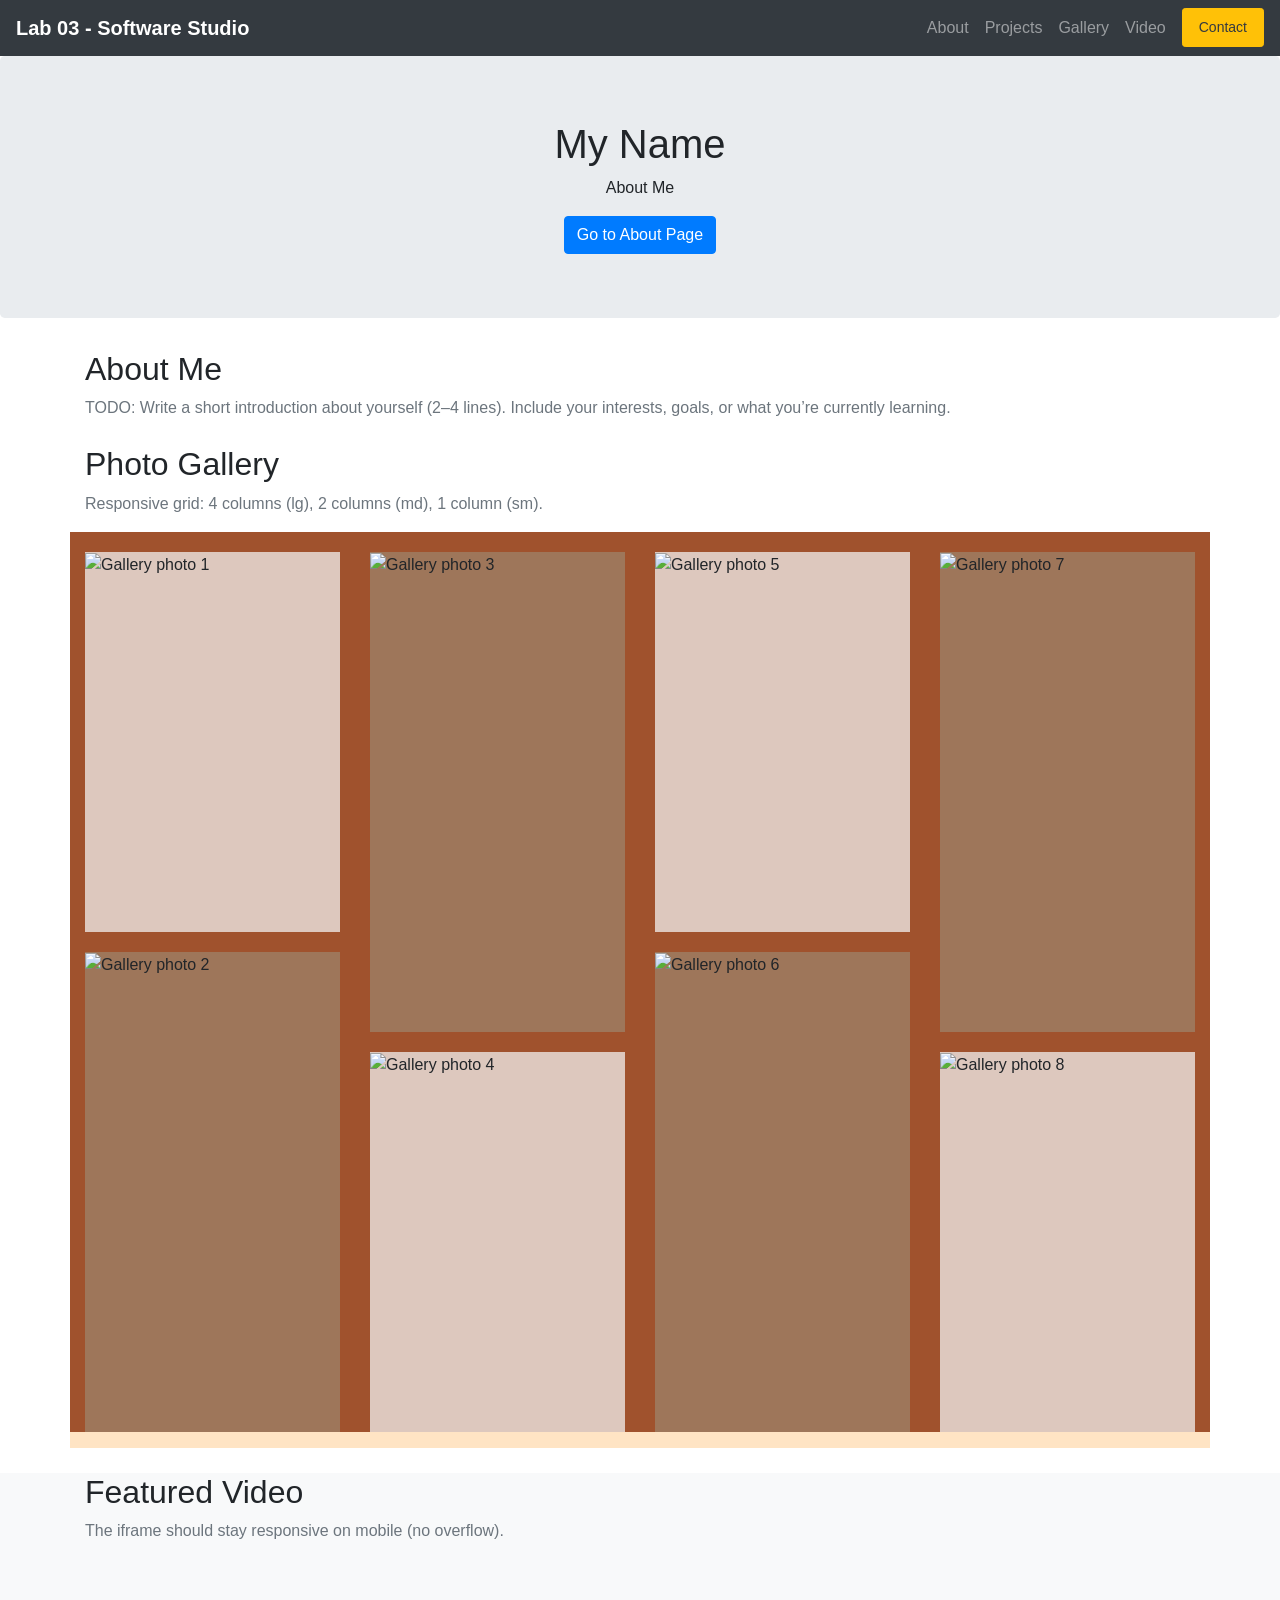
==== index.html @ 6ae56dce "initial commit" ====
<!doctype html>
<html lang="en">
  <head>
    <!-- Required meta tags -->
    <meta charset="utf-8" />
    <meta
      name="viewport"
      content="width=device-width, initial-scale=1, shrink-to-fit=no"
    />

    <!-- Bootstrap CSS -->
    <link
      rel="stylesheet"
      href="https://cdn.jsdelivr.net/npm/bootstrap@4.0.0/dist/css/bootstrap.min.css"
      integrity="sha384-Gn5384xqQ1aoWXA+058RXPxPg6fy4IWvTNh0E263XmFcJlSAwiGgFAW/dAiS6JXm"
      crossorigin="anonymous"
    />

    <!-- * student input CSS here -->
    <link rel="stylesheet" href="index.css" />

    <title>Lab03 - Personall Website</title>
  </head>

  <body>
    <!-- <h1>Lab03</h1> -->

    <!-- * student add component #1 NAVBAR -->
    <!-- They can either make by them self, or copy from the bootstrap documentation - navbar  -->
    <nav class="navbar navbar-expand-lg navbar-dark bg-dark sticky-top">
      <a class="navbar-brand font-weight-bold" href="#top"
        >Lab 03 - Software Studio</a
      >
      <button
        class="navbar-toggler"
        type="button"
        data-toggle="collapse"
        data-target="#mainNav"
        aria-controls="mainNav"
        aria-expanded="false"
        aria-label="Toggle navigation"
      >
        <span class="navbar-toggler-icon"></span>
      </button>

      <div class="collapse navbar-collapse" id="mainNav">
        <ul class="navbar-nav ml-auto">
          <li class="nav-item"><a class="nav-link" href="#about">About</a></li>
          <li class="nav-item">
            <a class="nav-link" href="#projects">Projects</a>
          </li>
          <li class="nav-item">
            <a class="nav-link" href="#gallery">Gallery</a>
          </li>
          <li class="nav-item"><a class="nav-link" href="#video">Video</a></li>
          <li class="nav-item">
            <a
              class="nav-link btn btn-sm btn-warning text-dark ml-lg-2 px-3"
              href="#contact"
            >
              Contact
            </a>
          </li>
        </ul>
      </div>
    </nav>

    <!-- * Student can add button, card, carousel, media object, modal, dropdown, Hero, collapse, any bootstrap -->
    <!-- * Component #2 - Hero (jumbotron) -->
    <div class="jumbotron text-center">
      <h1>My Name</h1>
      <p>About Me</p>
      <a href="about.html" class="btn btn-primary">Go to About Page</a>
    </div>

    <section id="about" class="section-pad">
      <div class="container">
        <h2 class="section-title">About Me</h2>
        <p class="text-muted mb-0">
          TODO: Write a short introduction about yourself (2–4 lines). Include
          your interests, goals, or what you’re currently learning.
        </p>
      </div>
    </section>

    <!-- * component 3 - Photo Gallery -->
    <section id="gallery" class="section-pad">
      <div class="container">
        <h2 class="section-title">Photo Gallery</h2>
        <p class="text-muted">
          Responsive grid: 4 columns (lg), 2 columns (md), 1 column (sm).
        </p>

        <div class="row" id="photo-gallery">
          <!-- Column 1 -->
          <div class="col-lg-3 col-md-6 col-sm-12 mb-3 photo-column">
            <div class="photo-sm">
              <img
                src="https://picsum.photos/seed/p1/800/600"
                alt="Gallery photo 1"
              />
            </div>
            <div class="photo-big">
              <img
                src="https://picsum.photos/seed/p2/800/900"
                alt="Gallery photo 2"
              />
            </div>
          </div>

          <!-- Column 2 -->
          <div class="col-lg-3 col-md-6 col-sm-12 mb-3 photo-column">
            <div class="photo-big">
              <img
                src="https://picsum.photos/seed/p3/800/900"
                alt="Gallery photo 3"
              />
            </div>
            <div class="photo-sm">
              <img
                src="https://picsum.photos/seed/p4/800/600"
                alt="Gallery photo 4"
              />
            </div>
          </div>

          <!-- Column 3 -->
          <div class="col-lg-3 col-md-6 col-sm-12 mb-3 photo-column">
            <div class="photo-sm">
              <img
                src="https://picsum.photos/seed/p5/800/600"
                alt="Gallery photo 5"
              />
            </div>
            <div class="photo-big">
              <img
                src="https://picsum.photos/seed/p6/800/900"
                alt="Gallery photo 6"
              />
            </div>
          </div>

          <!-- Column 4 -->
          <div class="col-lg-3 col-md-6 col-sm-12 mb-3 photo-column">
            <div class="photo-big">
              <img
                src="https://picsum.photos/seed/p7/800/900"
                alt="Gallery photo 7"
              />
            </div>
            <div class="photo-sm">
              <img
                src="https://picsum.photos/seed/p8/800/600"
                alt="Gallery photo 8"
              />
            </div>
          </div>
        </div>
      </div>
    </section>

    <!-- * Component #5 - Responsive YouTube IFrame -->
    <section id="video" class="section-pad bg-light">
      <div class="container">
        <h2 class="section-title">Featured Video</h2>
        <p class="text-muted">
          The iframe should stay responsive on mobile (no overflow).
        </p>

        <div class="video-wrap">
          <iframe
            class="video-iframe"
            src="https://www.youtube.com/embed/Yu5S5P0P5Qw"
            title="YouTube video"
            frameborder="0"
            allow="
              accelerometer;
              autoplay;
              clipboard-write;
              encrypted-media;
              gyroscope;
              picture-in-picture;
            "
            allowfullscreen
          ></iframe>
        </div>
      </div>
    </section>

    <!-- Optional JavaScript -->
    <!-- jQuery first, then Popper.js, then Bootstrap JS -->
    <script
      src="https://code.jquery.com/jquery-3.4.1.slim.min.js"
      integrity="sha384-J6qa4849blE2+poT4WnyKhv5vZF5SrPo0iEjwBvKU7imGFAV0wwj1yYfoRSJoZ+n"
      crossorigin="anonymous"
    ></script>
    <script
      src="https://cdn.jsdelivr.net/npm/popper.js@1.16.0/dist/umd/popper.min.js"
      integrity="sha384-Q6E9RHvbIyZFJoft+2mJbHaEWldlvI9IOYy5n3zV9zzTtmI3UksdQRVvoxMfooAo"
      crossorigin="anonymous"
    ></script>
    <script
      src="https://stackpath.bootstrapcdn.com/bootstrap/4.4.1/js/bootstrap.min.js"
      integrity="sha384-wfSDF2E50Y2D1uUdj0O3uMBJnjuUD4Ih7YwaYd1iqfktj0Uod8GCExl3Og8ifwB6"
      crossorigin="anonymous"
    ></script>
  </body>
</html>
---- index.css ----
.section-title {
  margin-top: 25px;
}

.photo-column {
  background-color: sienna;
  height: auto;
}

#photo-gallery {
  background-color: bisque;
  height: auto;
}

.photo-sm {
  width: 100%;
  height: 380px;
  background-color: rgb(221, 200, 190);
  margin-top: 20px;
  overflow: hidden;
}

.photo-big {
  width: 100%;
  height: 480px;
  background-color: rgb(158, 118, 90);
  margin-top: 20px;
  overflow: hidden;
}

@media (min-width: 575.98px) {
  .video-iframe {
    height: 400px;
    width: 100%;
    margin-top: 20px;
  }
}

@media (min-width: 767.98px) {
  .video-iframe {
    height: 600px;
    width: 100%;
    margin-top: 20px;
  }
}

@media (min-width: 901.98px) {
  .video-iframe {
    height: 800px;
    width: 100%;
    margin-top: 20px;
  }
}
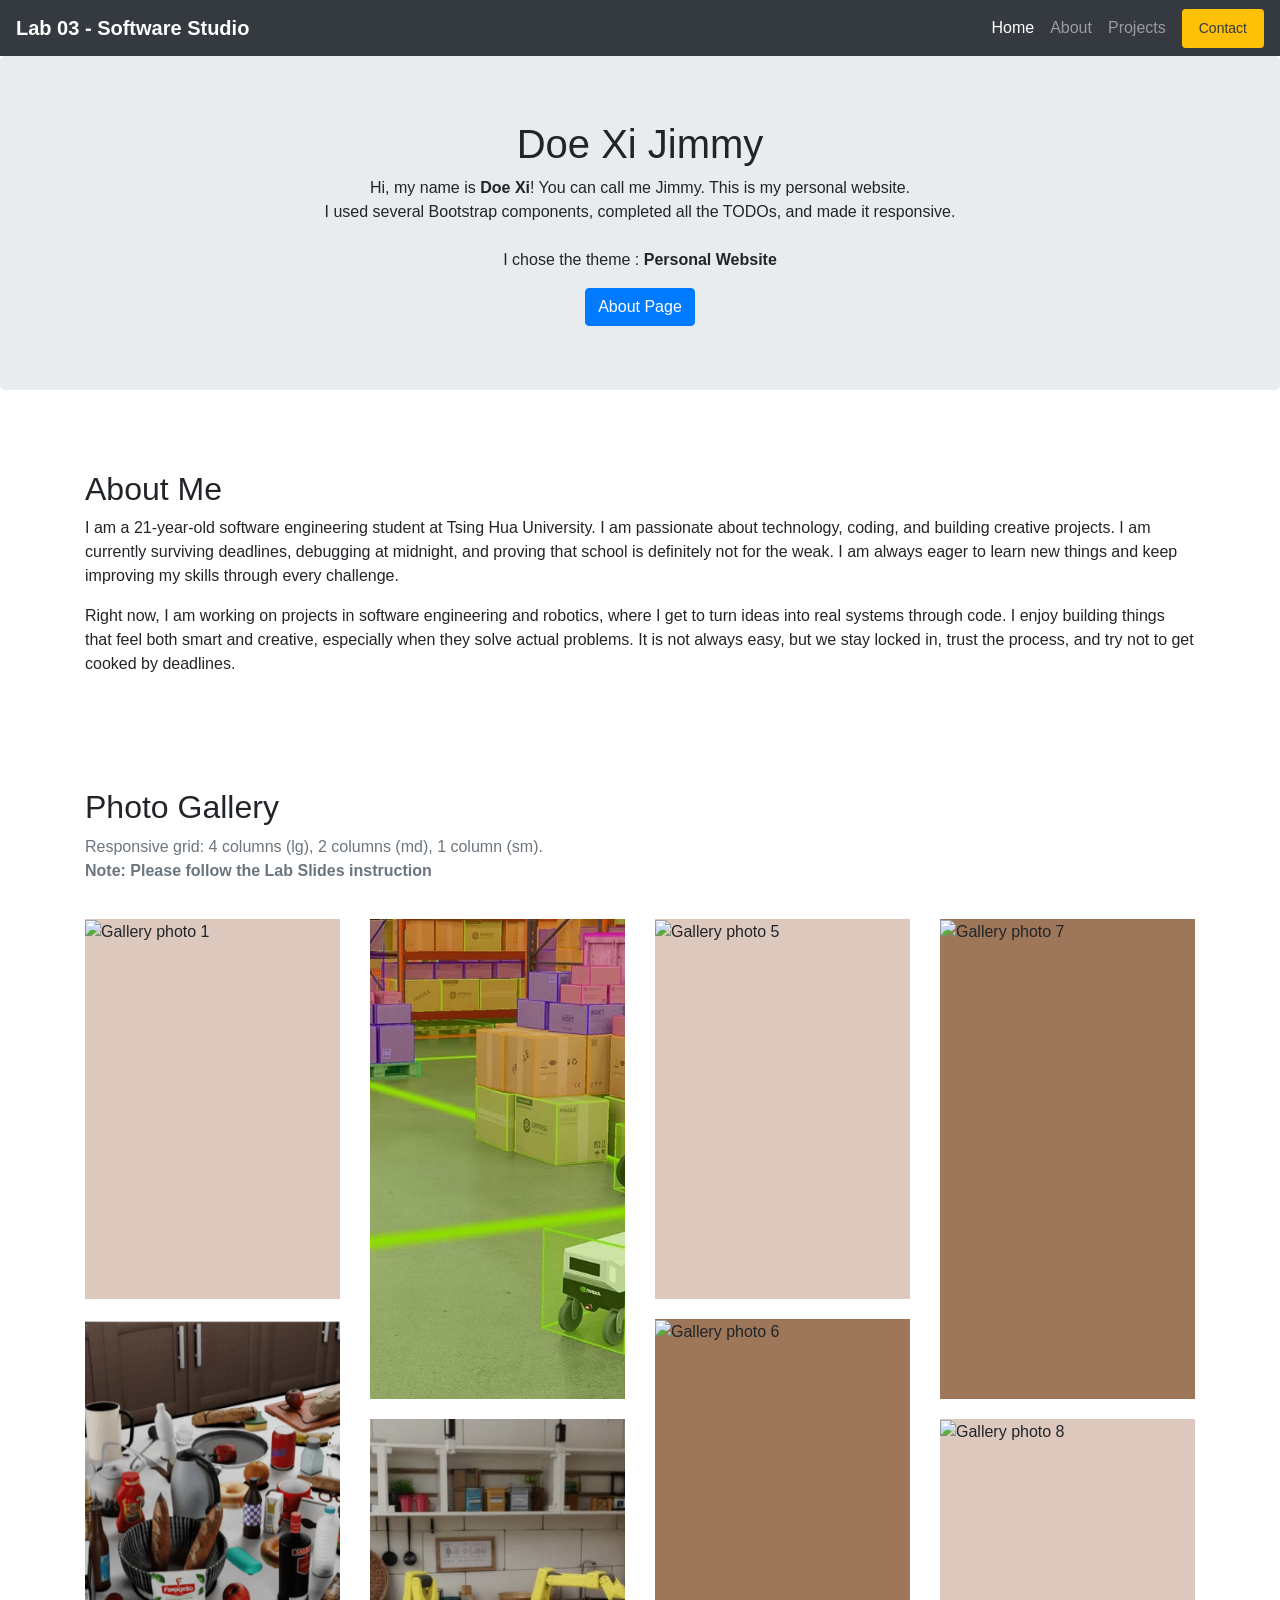
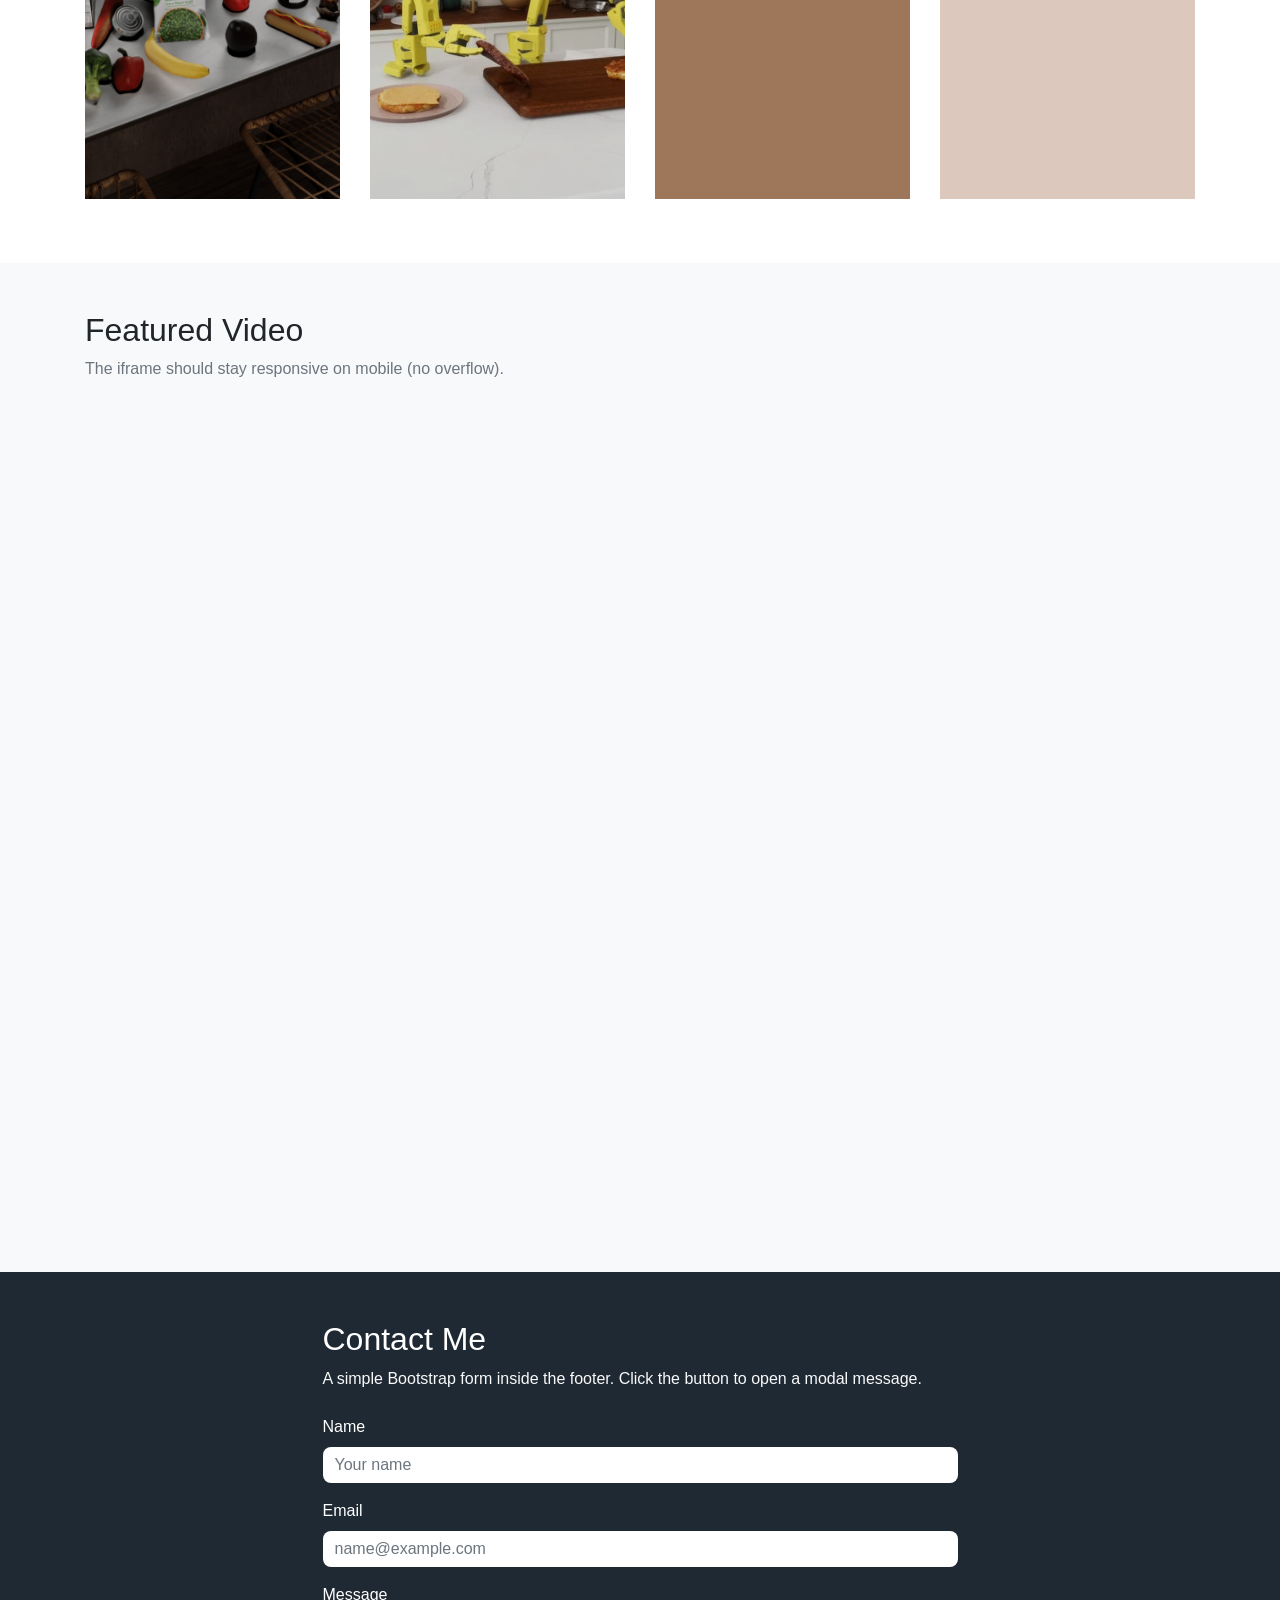
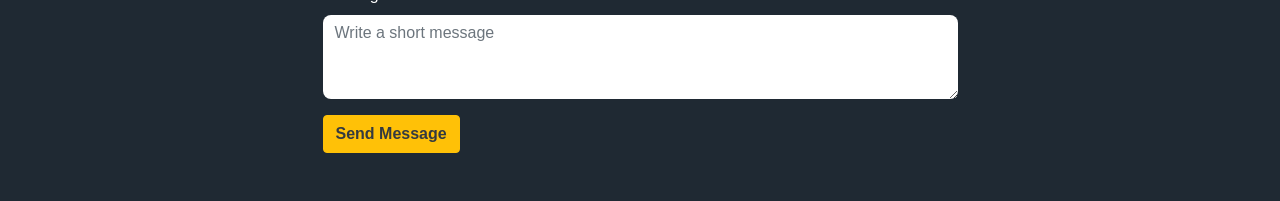
==== commit 3ae2ae0e: "updated version, add multi page, etc" ====
--- a/index.html
+++ b/index.html
@@ -19,7 +19,7 @@
     <!-- * student input CSS here -->
     <link rel="stylesheet" href="index.css" />
 
-    <title>Lab03 - Personall Website</title>
+    <title>Lab03 - Home Page</title>
   </head>
 
   <body>
@@ -28,7 +28,7 @@
     <!-- * student add component #1 NAVBAR -->
     <!-- They can either make by them self, or copy from the bootstrap documentation - navbar  -->
     <nav class="navbar navbar-expand-lg navbar-dark bg-dark sticky-top">
-      <a class="navbar-brand font-weight-bold" href="#top"
+      <a class="navbar-brand font-weight-bold" href="index.html"
         >Lab 03 - Software Studio</a
       >
       <button
@@ -44,16 +44,19 @@
       </button>
 
       <div class="collapse navbar-collapse" id="mainNav">
-        <ul class="navbar-nav ml-auto">
-          <li class="nav-item"><a class="nav-link" href="#about">About</a></li>
-          <li class="nav-item">
-            <a class="nav-link" href="#projects">Projects</a>
+        <ul class="navbar-nav ml-auto align-items-lg-center">
+          <li class="nav-item active">
+            <a class="nav-link" href="index.html"
+              >Home <span class="sr-only">(current)</span></a
+            >
           </li>
           <li class="nav-item">
-            <a class="nav-link" href="#gallery">Gallery</a>
+            <a class="nav-link" href="about.html">About</a>
           </li>
-          <li class="nav-item"><a class="nav-link" href="#video">Video</a></li>
           <li class="nav-item">
+            <a class="nav-link" href="projects.html">Projects</a>
+          </li>
+          <li class="nav-item mt-2 mt-lg-0">
             <a
               class="nav-link btn btn-sm btn-warning text-dark ml-lg-2 px-3"
               href="#contact"
@@ -68,17 +71,35 @@
     <!-- * Student can add button, card, carousel, media object, modal, dropdown, Hero, collapse, any bootstrap -->
     <!-- * Component #2 - Hero (jumbotron) -->
     <div class="jumbotron text-center">
-      <h1>My Name</h1>
-      <p>About Me</p>
-      <a href="about.html" class="btn btn-primary">Go to About Page</a>
+      <h1>Doe Xi Jimmy</h1>
+      <p>
+        Hi, my name is <b>Doe Xi</b>! You can call me Jimmy. This is my personal
+        website. <br />
+        I used several Bootstrap components, completed all the TODOs, and made
+        it responsive. <br />
+        <br />
+        I chose the theme : <b>Personal Website</b>
+      </p>
+      <a href="about.html" class="btn btn-primary">About Page</a>
     </div>
 
     <section id="about" class="section-pad">
       <div class="container">
         <h2 class="section-title">About Me</h2>
-        <p class="text-muted mb-0">
-          TODO: Write a short introduction about yourself (2–4 lines). Include
-          your interests, goals, or what you’re currently learning.
+        <p class="">
+          I am a 21-year-old software engineering student at Tsing Hua
+          University. I am passionate about technology, coding, and building
+          creative projects. I am currently surviving deadlines, debugging at
+          midnight, and proving that school is definitely not for the weak. I am
+          always eager to learn new things and keep improving my skills through
+          every challenge.
+        </p>
+        <p>
+          Right now, I am working on projects in software engineering and
+          robotics, where I get to turn ideas into real systems through code. I
+          enjoy building things that feel both smart and creative, especially
+          when they solve actual problems. It is not always easy, but we stay
+          locked in, trust the process, and try not to get cooked by deadlines.
         </p>
       </div>
     </section>
@@ -88,39 +109,28 @@
       <div class="container">
         <h2 class="section-title">Photo Gallery</h2>
         <p class="text-muted">
-          Responsive grid: 4 columns (lg), 2 columns (md), 1 column (sm).
+          Responsive grid: 4 columns (lg), 2 columns (md), 1 column (sm). <br />
+          <b>Note: Please follow the Lab Slides instruction</b>
         </p>
 
         <div class="row" id="photo-gallery">
           <!-- Column 1 -->
           <div class="col-lg-3 col-md-6 col-sm-12 mb-3 photo-column">
             <div class="photo-sm">
-              <img
-                src="https://picsum.photos/seed/p1/800/600"
-                alt="Gallery photo 1"
-              />
+              <img src="image/photo_4.gif" alt="Gallery photo 1" />
             </div>
             <div class="photo-big">
-              <img
-                src="https://picsum.photos/seed/p2/800/900"
-                alt="Gallery photo 2"
-              />
+              <img src="image/photo_1.jpg" alt="Gallery photo 2" />
             </div>
           </div>
 
           <!-- Column 2 -->
           <div class="col-lg-3 col-md-6 col-sm-12 mb-3 photo-column">
             <div class="photo-big">
-              <img
-                src="https://picsum.photos/seed/p3/800/900"
-                alt="Gallery photo 3"
-              />
+              <img src="image/photo_2.jpg" alt="Gallery photo 3" />
             </div>
             <div class="photo-sm">
-              <img
-                src="https://picsum.photos/seed/p4/800/600"
-                alt="Gallery photo 4"
-              />
+              <img src="image/photo_3.jpg" alt="Gallery photo 4" />
             </div>
           </div>
 
@@ -186,6 +196,99 @@
         </div>
       </div>
     </section>
+
+    <footer id="contact" class="site-footer py-5">
+      <div class="container">
+        <div class="row justify-content-center">
+          <div class="col-lg-7">
+            <h2 class="section-title text-white mt-0">Contact Me</h2>
+            <p class="text-light mb-4">
+              A simple Bootstrap form inside the footer. Click the button to
+              open a modal message.
+            </p>
+
+            <form>
+              <div class="form-group">
+                <label for="contactName" class="text-white">Name</label>
+                <input
+                  type="text"
+                  class="form-control"
+                  id="contactName"
+                  placeholder="Your name"
+                />
+              </div>
+
+              <div class="form-group">
+                <label for="contactEmail" class="text-white">Email</label>
+                <input
+                  type="email"
+                  class="form-control"
+                  id="contactEmail"
+                  placeholder="name@example.com"
+                />
+              </div>
+
+              <div class="form-group">
+                <label for="contactMessage" class="text-white">Message</label>
+                <textarea
+                  class="form-control"
+                  id="contactMessage"
+                  rows="3"
+                  placeholder="Write a short message"
+                ></textarea>
+              </div>
+
+              <button
+                type="button"
+                class="btn btn-warning text-dark font-weight-bold"
+                data-toggle="modal"
+                data-target="#contactModal"
+              >
+                Send Message
+              </button>
+            </form>
+          </div>
+        </div>
+      </div>
+    </footer>
+
+    <div
+      class="modal fade"
+      id="contactModal"
+      tabindex="-1"
+      role="dialog"
+      aria-labelledby="contactModalLabel"
+      aria-hidden="true"
+    >
+      <div class="modal-dialog modal-dialog-centered" role="document">
+        <div class="modal-content">
+          <div class="modal-header">
+            <h5 class="modal-title" id="contactModalLabel">Message Sent</h5>
+            <button
+              type="button"
+              class="close"
+              data-dismiss="modal"
+              aria-label="Close"
+            >
+              <span aria-hidden="true">&times;</span>
+            </button>
+          </div>
+          <div class="modal-body">
+            Thanks for checking out this page. This is a simple Bootstrap modal
+            connected to the footer form.
+          </div>
+          <div class="modal-footer">
+            <button
+              type="button"
+              class="btn btn-secondary"
+              data-dismiss="modal"
+            >
+              Close
+            </button>
+          </div>
+        </div>
+      </div>
+    </div>
 
     <!-- Optional JavaScript -->
     <!-- jQuery first, then Popper.js, then Bootstrap JS -->
--- a/index.css
+++ b/index.css
@@ -1,14 +1,18 @@
 .section-title {
-  margin-top: 25px;
+  margin-top: 0px;
+}
+
+.section-pad {
+  padding: 48px 0;
 }
 
 .photo-column {
-  background-color: sienna;
+  /* background-color: sienna; */
   height: auto;
 }
 
 #photo-gallery {
-  background-color: bisque;
+  /* background-color: bisque; */
   height: auto;
 }
 
@@ -28,26 +32,71 @@
   overflow: hidden;
 }
 
+.photo-sm img,
+.photo-big img {
+  width: 100%;
+  height: 100%;
+  object-fit: cover;
+}
+
+.site-footer {
+  background-color: #1f2933;
+}
+
+.site-footer a {
+  text-decoration: none;
+}
+
+.site-footer .form-control {
+  border: none;
+  border-radius: 0.5rem;
+}
+
+.site-footer .form-control:focus {
+  box-shadow: 0 0 0 0.2rem rgba(255, 193, 7, 0.25);
+}
+
+.portrait-photo {
+  width: 100%;
+  min-height: 320px;
+  object-fit: cover;
+  border-radius: 1rem;
+  box-shadow: 0 1rem 2rem rgba(0, 0, 0, 0.12);
+}
+
+.project-card {
+  border: none;
+  border-radius: 1rem;
+  overflow: hidden;
+  box-shadow: 0 1rem 2rem rgba(31, 41, 51, 0.08);
+}
+
+.project-thumb {
+  height: 220px;
+  object-fit: cover;
+}
+
+.video-iframe {
+  width: 100%;
+  height: 260px;
+  margin-top: 20px;
+  border: 0;
+}
+
 @media (min-width: 575.98px) {
   .video-iframe {
     height: 400px;
-    width: 100%;
-    margin-top: 20px;
   }
 }
 
 @media (min-width: 767.98px) {
   .video-iframe {
     height: 600px;
-    width: 100%;
-    margin-top: 20px;
   }
 }
 
 @media (min-width: 901.98px) {
   .video-iframe {
     height: 800px;
-    width: 100%;
-    margin-top: 20px;
   }
 }
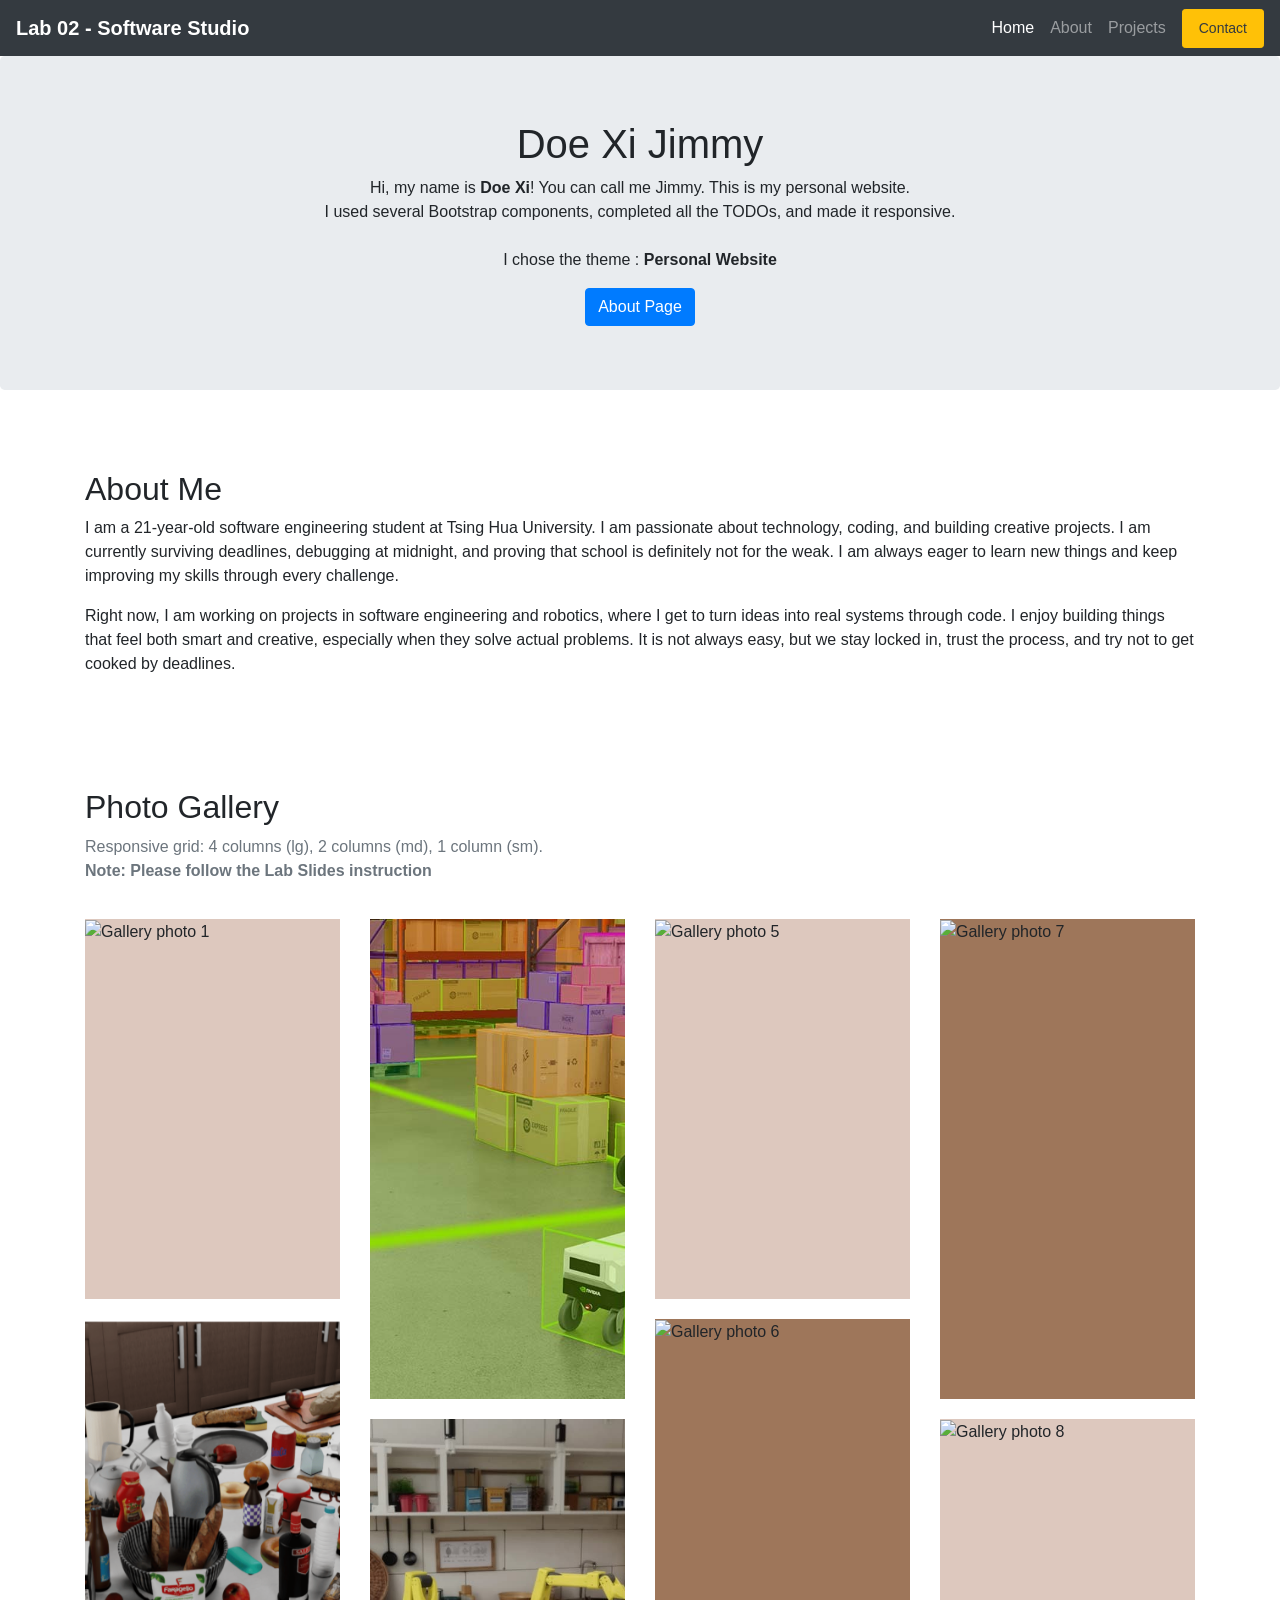
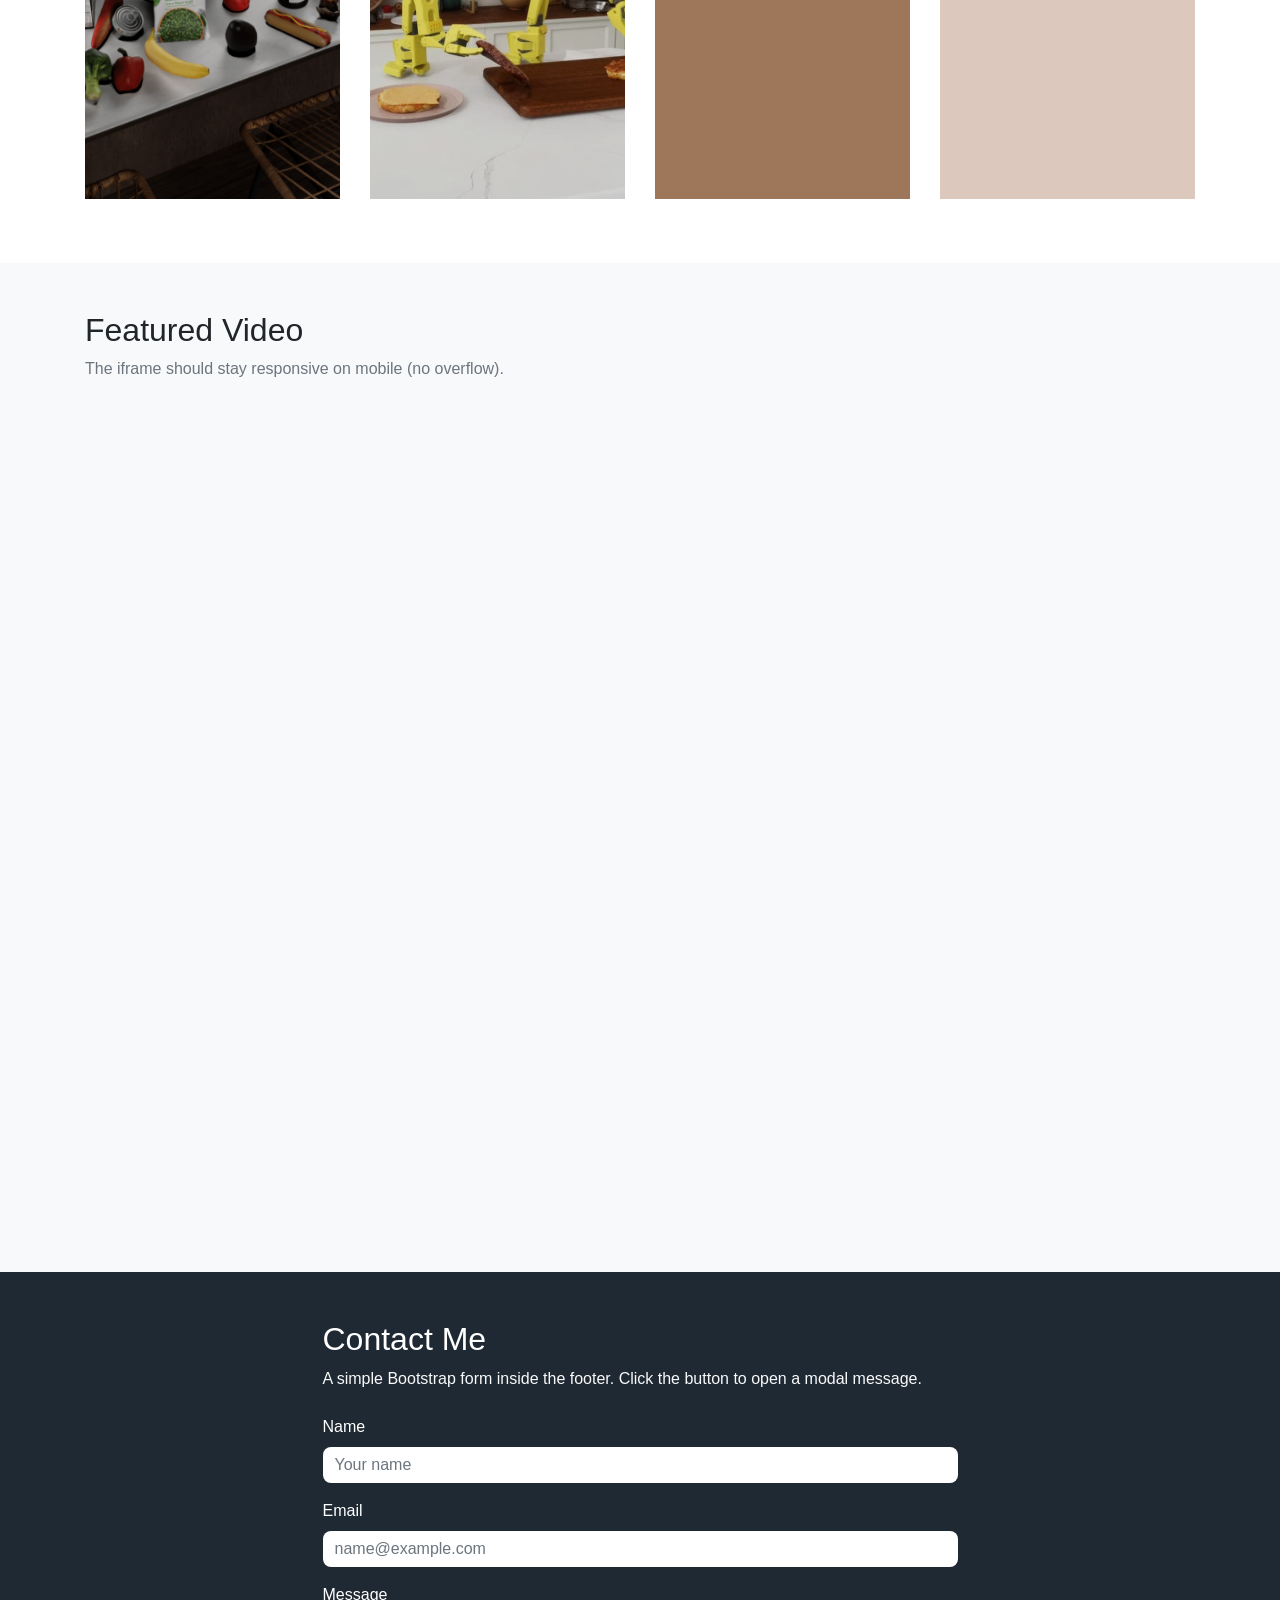
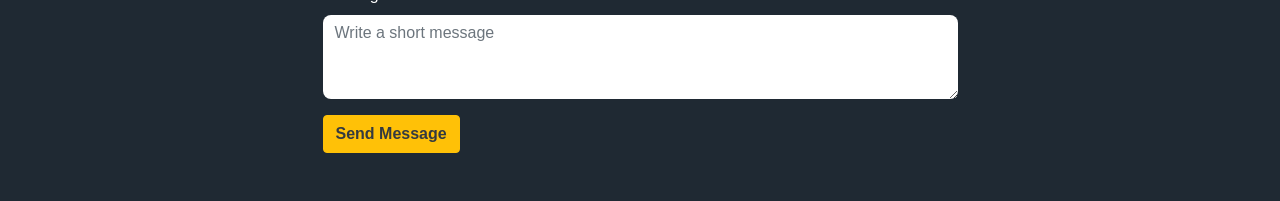
==== commit 10e1354d: "updated lab 03 -> lab 02" ====
--- a/index.html
+++ b/index.html
@@ -19,17 +19,17 @@
     <!-- * student input CSS here -->
     <link rel="stylesheet" href="index.css" />
 
-    <title>Lab03 - Home Page</title>
+    <title>Lab02 - Home Page</title>
   </head>
 
   <body>
-    <!-- <h1>Lab03</h1> -->
+    <!-- <h1>Lab02</h1> -->
 
     <!-- * student add component #1 NAVBAR -->
     <!-- They can either make by them self, or copy from the bootstrap documentation - navbar  -->
     <nav class="navbar navbar-expand-lg navbar-dark bg-dark sticky-top">
       <a class="navbar-brand font-weight-bold" href="index.html"
-        >Lab 03 - Software Studio</a
+        >Lab 02 - Software Studio</a
       >
       <button
         class="navbar-toggler"
